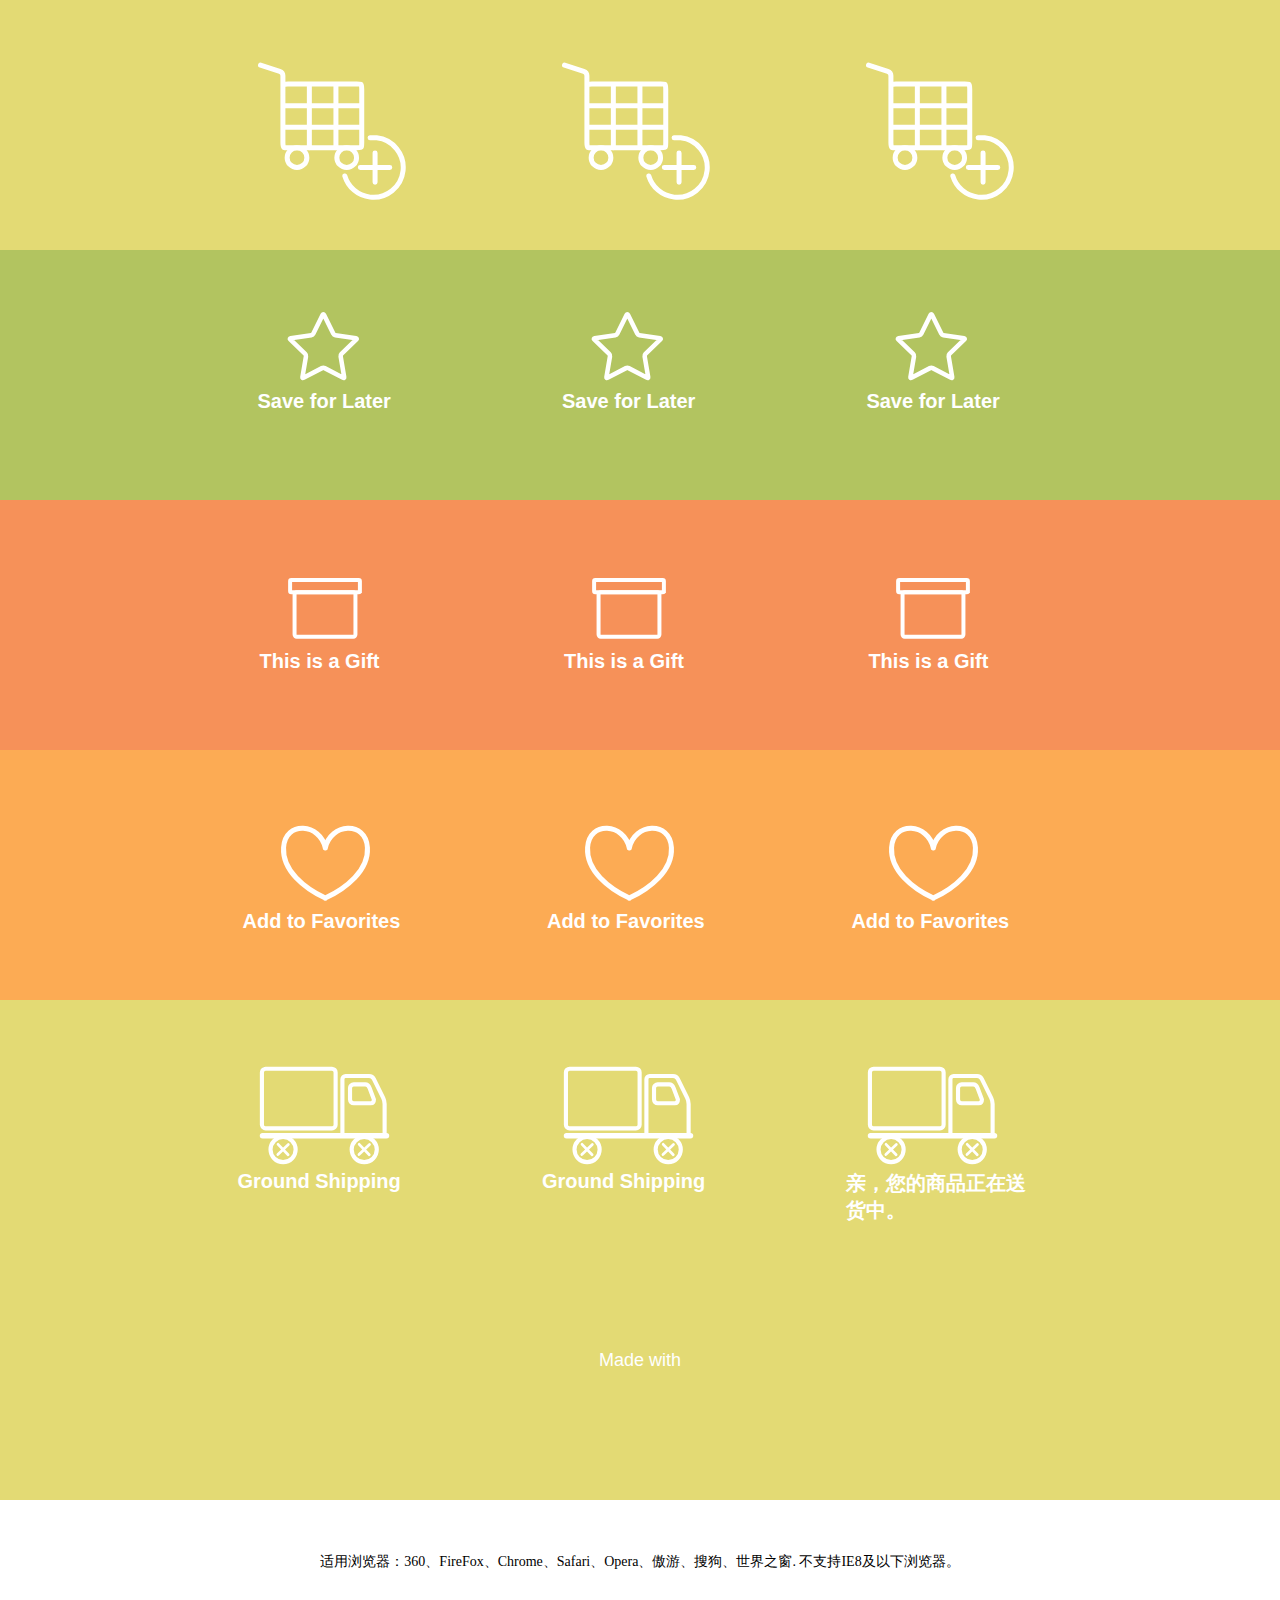
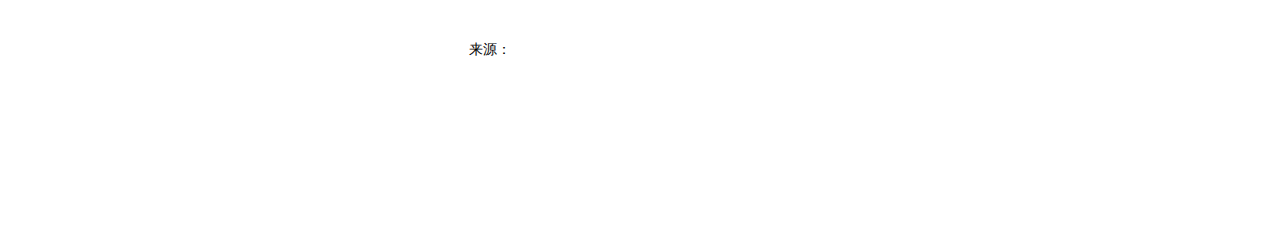
==== Buy-car/index.html @ dee76075 "css3动态购物车" ====
<!DOCTYPE html>
<html>

<head>

  <meta charset="gb2312">

  <title>CSS3ʵ�ֶ�̬���ﳵͼ�� - վ���ز�</title>

    <link rel="stylesheet" href="css/style.css" media="screen" type="text/css" />

</head>

<body>

  <!----<link href='http://fonts.googleapis.com/css?family=Nunito:400' rel='stylesheet' type='text/css'>----->


  <div class="demo demo-1">
    <div class="contain-all">
      <a href="#" class="contain-icon icon-hook">
        <!--Begin First Cart Icon-->
        <svg class="cart-icon-1" version="1.1" width="150px" height="150px" viewBox="0 0 90.156 89.89">
          <path class="main-path" fill="none" stroke="#FFFFFF" stroke-width="3" stroke-linecap="round" stroke-linejoin="round" stroke-miterlimit="10" d="
          M14.973,26.021V15.296c0-1.109-0.865-2.292-1.922-2.628L1.49,8.99 M62.354,55.639c0,1.109-0.101,2.236-0.224,2.504
          c-0.123,0.268-1.684,0.487-2.793,0.487H17.989c-1.109,0-2.242-0.098-2.517-0.218c-0.275-0.12-0.5-1.664-0.5-2.773V23.273
          c0-1.109,0.101-2.236,0.224-2.504c0.123-0.268,1.684-0.487,2.793-0.487h41.348c1.109,0,2.242,0.098,2.517,0.218  c0.275,0.12,0.5,1.664,0.5,2.773V55.639z"/>
          <line fill="none" stroke="#FFFFFF" stroke-width="3" stroke-linecap="round" stroke-linejoin="round" stroke-miterlimit="10" x1="30.863" y1="20.74" x2="30.863" y2="58.63"/>
          <line fill="none" stroke="#FFFFFF" stroke-width="3" stroke-linecap="round" stroke-linejoin="round" stroke-miterlimit="10" x1="46.837" y1="20.74" x2="46.837" y2="58.63"/>
          <line fill="none" stroke="#FFFFFF" stroke-width="3" stroke-linecap="round" stroke-linejoin="round" stroke-miterlimit="10" x1="15.973" y1="33.308" x2="61.24" y2="33.308"/>
          <line fill="none" stroke="#FFFFFF" stroke-width="3" stroke-linecap="round" stroke-linejoin="round" stroke-miterlimit="10" x1="15.973" y1="46.285" x2="61.125" y2="46.285"/>
          <circle class="wheel" fill="none" stroke="#FFFFFF" stroke-width="3" stroke-linecap="round" stroke-linejoin="round" stroke-miterlimit="10" cx="23.442" cy="64.554" r="5.924"/>
          <circle class="wheel" fill="none" stroke="#FFFFFF" stroke-width="3" stroke-linecap="round" stroke-linejoin="round" stroke-miterlimit="10" cx="53.314" cy="64.554" r="5.924"/>
          <path class="outer-plus-1" fill="none" stroke="#FFFFFF" stroke-width="3" stroke-linecap="round" stroke-miterlimit="10" d="M67.378,52.665
          c1.29-0.143,2.615-0.147,3.959,0.001c9.837,1.087,16.93,9.943,15.843,19.78s-9.943,16.93-19.78,15.843
          c-7.378-0.815-13.212-6.001-15.21-12.692"/>
          <path class="cart-plus-1" fill="none" stroke="#FFFFFF" stroke-width="3" stroke-linecap="round" stroke-linejoin="round" stroke-miterlimit="10" d="
          M61.516,70.556h17.695 M70.364,61.708v17.695"/>
          <path class="check-1" fill="none" stroke="#7aa23f" stroke-width="3" stroke-linecap="round" stroke-linejoin="round" stroke-miterlimit="10" d="
          M60.207,73.377l6.817,6.817 M81.273,64.554l-14.249,15.64"/>
        </svg>
        <!--End First Cart Icon-->
        <img class="apple-1" src="images/apple.svg" alt="Apple Icon" />
      </a>

      <a href="#" class="contain-icon icon-hook">
        <img class="lime-1" src="images/lime.svg" alt="Lime Icon" />
        <!--Begin Second Cart Icon-->
        <svg class="cart-icon-2" version="1.1" width="150px" height="150px" viewBox="0 0 90.156 89.89">
          <path class="main-path" fill="none" stroke="#FFFFFF" stroke-width="3" stroke-linecap="round" stroke-linejoin="round" stroke-miterlimit="10" d="
          M14.973,26.021V15.296c0-1.109-0.865-2.292-1.922-2.628L1.49,8.99 M62.354,55.639c0,1.109-0.101,2.236-0.224,2.504
          c-0.123,0.268-1.684,0.487-2.793,0.487H17.989c-1.109,0-2.242-0.098-2.517-0.218c-0.275-0.12-0.5-1.664-0.5-2.773V23.273
          c0-1.109,0.101-2.236,0.224-2.504c0.123-0.268,1.684-0.487,2.793-0.487h41.348c1.109,0,2.242,0.098,2.517,0.218 c0.275,0.12,0.5,1.664,0.5,2.773V55.639z"/>
          <line class="center-line" fill="none" stroke="#FFFFFF" stroke-width="3" stroke-linecap="round" stroke-linejoin="round" stroke-miterlimit="10" x1="30.863" y1="20.74" x2="30.863" y2="58.63"/>
          <line class="center-line" fill="none" stroke="#FFFFFF" stroke-width="3" stroke-linecap="round" stroke-linejoin="round" stroke-miterlimit="10" x1="46.837" y1="20.74" x2="46.837" y2="58.63"/>
          <line class="center-line" fill="none" stroke="#FFFFFF" stroke-width="3" stroke-linecap="round" stroke-linejoin="round" stroke-miterlimit="10" x1="15.973" y1="33.308" x2="61.24" y2="33.308"/>
          <line class="center-line" fill="none" stroke="#FFFFFF" stroke-width="3" stroke-linecap="round" stroke-linejoin="round" stroke-miterlimit="10" x1="15.973" y1="46.285" x2="61.125" y2="46.285"/>
          <circle class="wheel" fill="none" stroke="#FFFFFF" stroke-width="3" stroke-linecap="round" stroke-linejoin="round" stroke-miterlimit="10" cx="23.442" cy="64.554" r="5.924"/>
          <circle class="wheel" fill="none" stroke="#FFFFFF" stroke-width="3" stroke-linecap="round" stroke-linejoin="round" stroke-miterlimit="10" cx="53.314" cy="64.554" r="5.924"/>
          <path class="outer-plus-2" fill="none" stroke="#FFFFFF" stroke-width="3" stroke-linecap="round" stroke-miterlimit="10" d="M67.378,52.665
          c1.29-0.143,2.615-0.147,3.959,0.001c9.837,1.087,16.93,9.943,15.843,19.78s-9.943,16.93-19.78,15.843
          c-7.378-0.815-13.212-6.001-15.21-12.692"/>
          <path class="cart-plus-2" fill="none" stroke="#FFFFFF" stroke-width="3" stroke-linecap="round" stroke-linejoin="round" stroke-miterlimit="10" d="
          M61.516,70.556h17.695 M70.364,61.708v17.695"/>
        </svg>
        <!--End Second Cart Icon-->    
      </a>

      <a href="#" class="contain-icon icon-hook">
        <!--Begin Third Cart Icon-->
        <svg class="cart-icon-3" version="1.1" width="150px" height="150px" viewBox="0 0 90.156 89.89">
          <path class="main-path-3" fill="none" stroke="#FFFFFF" stroke-width="3" stroke-linecap="round" stroke-linejoin="round" stroke-miterlimit="10" d="
          M14.973,26.021V15.296c0-1.109-0.865-2.292-1.922-2.628L1.49,8.99 M62.354,55.639c0,1.109-0.101,2.236-0.224,2.504
          c-0.123,0.268-1.684,0.487-2.793,0.487H17.989c-1.109,0-2.242-0.098-2.517-0.218c-0.275-0.12-0.5-1.664-0.5-2.773V23.273
          c0-1.109,0.101-2.236,0.224-2.504c0.123-0.268,1.684-0.487,2.793-0.487h41.348c1.109,0,2.242,0.098,2.517,0.218 c0.275,0.12,0.5,1.664,0.5,2.773V55.639z"/>
          <line class="center-line-3" fill="none" stroke="#FFFFFF" stroke-width="3" stroke-linecap="round" stroke-linejoin="round" stroke-miterlimit="10" x1="30.863" y1="20.74" x2="30.863" y2="58.63"/>
          <line class="center-line-3" fill="none" stroke="#FFFFFF" stroke-width="3" stroke-linecap="round" stroke-linejoin="round" stroke-miterlimit="10" x1="46.837" y1="20.74" x2="46.837" y2="58.63"/>
          <line class="center-line-3" fill="none" stroke="#FFFFFF" stroke-width="3" stroke-linecap="round" stroke-linejoin="round" stroke-miterlimit="10" x1="15.973" y1="33.308" x2="61.24" y2="33.308"/>
          <line class="center-line-3" fill="none" stroke="#FFFFFF" stroke-width="3" stroke-linecap="round" stroke-linejoin="round" stroke-miterlimit="10" x1="15.973" y1="46.285" x2="61.125" y2="46.285"/>
          <circle class="wheel-3" fill="none" stroke="#FFFFFF" stroke-width="3" stroke-linecap="round" stroke-linejoin="round" stroke-miterlimit="10" cx="23.442" cy="64.554" r="5.924"/>
          <circle class="wheel-3" fill="none" stroke="#FFFFFF" stroke-width="3" stroke-linecap="round" stroke-linejoin="round" stroke-miterlimit="10" cx="53.314" cy="64.554" r="5.924"/>
          <path class="outer-plus-3" fill="none" stroke="#FFFFFF" stroke-width="3" stroke-linecap="round" stroke-miterlimit="10" d="M67.378,52.665
          c1.29-0.143,2.615-0.147,3.959,0.001c9.837,1.087,16.93,9.943,15.843,19.78s-9.943,16.93-19.78,15.843
          c-7.378-0.815-13.212-6.001-15.21-12.692"/>
          <path class="cart-plus-3" fill="none" stroke="#FFFFFF" stroke-width="3" stroke-linecap="round" stroke-linejoin="round" stroke-miterlimit="10" d="
          M61.516,70.556h17.695 M70.364,61.708v17.695"/>
          </svg>
        <!--End Third Cart Icon-->
        <div class="one">1</div>
      </a>
    </div>
  </div>

  <div class="demo demo-2">
    <div class="contain-all">
      <a href="#" class="contain-icon icon-hook">
      <!--Begin First Star Icon-->
        <svg class="star-icon star-icon-1" version="1.1" width="103px" height="103px" viewBox="0 0 105.602 102.931">
          <path class="main-star-1" fill="none" stroke="#FFFFFF" stroke-width="6" stroke-miterlimit="10" d="M52.35,3.11c0.475-0.963,1.253-0.963,1.728,0  l12.211,24.742c0.475,0.963,1.734,1.877,2.796,2.032l27.305,3.968c1.063,0.154,1.303,0.894,0.534,1.644L77.167,54.754
          c-0.769,0.75-1.25,2.229-1.068,3.287l4.664,27.194c0.182,1.058-0.448,1.516-1.398,1.016L54.942,73.413
          c-0.951-0.5-2.506-0.5-3.456,0L27.064,86.252c-0.951,0.5-1.58,0.043-1.398-1.016l4.664-27.194c0.182-1.058-0.299-2.538-1.068-3.287
          L9.504,35.495c-0.769-0.75-0.529-1.489,0.534-1.644l27.305-3.968c1.063-0.154,2.321-1.069,2.796-2.032L52.35,3.11z"/>
          <path class="star-dashes-1" fill="#FFFFFF" stroke="#FFFFFF" stroke-width="5" stroke-linecap="round" stroke-miterlimit="10" d="M20.881,6.26
          l6.333,7.333 M103.214,63.961l-9.173-3.122 M78.519,13.835l5.724-7.818 M52.777,100.544l0.048-9.69 M11.823,61.737l-9.436,2.204"/>
          <path class="star-check-1" fill="none" stroke="#f9f706" stroke-width="5" stroke-linecap="round" stroke-linejoin="round" stroke-miterlimit="10" d="
          M42.681,47.839l6.817,6.817 M63.747,39.016l-14.249,15.64"/>
        </svg>
        <!--End First Star Icon-->
        <span class="text save-text">Save for Later</span>
      </a>

      <a href="#" class="contain-icon icon-hook">
        <!--Begin Second Star Icon-->
        <svg class="star-icon star-icon-2" version="1.1" width="106px" height="103px" viewBox="0 0 105.602 102.931">
          <path class="main-star-2" fill="none" stroke="#FFFFFF" stroke-width="6" stroke-miterlimit="10" d="M52.35,3.11c0.475-0.963,1.253-0.963,1.728,0 l12.211,24.742c0.475,0.963,1.734,1.877,2.796,2.032l27.305,3.968c1.063,0.154,1.303,0.894,0.534,1.644L77.167,54.754
          c-0.769,0.75-1.25,2.229-1.068,3.287l4.664,27.194c0.182,1.058-0.448,1.516-1.398,1.016L54.942,73.413
          c-0.951-0.5-2.506-0.5-3.456,0L27.064,86.252c-0.951,0.5-1.58,0.043-1.398-1.016l4.664-27.194c0.182-1.058-0.299-2.538-1.068-3.287
          L9.504,35.495c-0.769-0.75-0.529-1.489,0.534-1.644l27.305-3.968c1.063-0.154,2.321-1.069,2.796-2.032L52.35,3.11z"/>
          <path class="star-dashes-2" fill="#FFFFFF" stroke="#FFFFFF" stroke-width="5" stroke-linecap="round" stroke-miterlimit="10" d="M20.881,6.26
          l6.333,7.333 M103.214,63.961l-9.173-3.122 M78.519,13.835l5.724-7.818 M52.777,100.544l0.048-9.69 M11.823,61.737l-9.436,2.204"/>
          M42.681,47.839l6.817,6.817 M63.747,39.016l-14.249,15.64"/>
        </svg>
        <!--End Second Star Icon-->
        <span class="text save-text">Save for Later</span>
      </a>

      <a href="#" class="contain-icon icon-hook">
        <!--Begin Third Star Icon-->
        <svg class="star-icon star-icon-3" version="1.1" width="106px" height="103px" viewBox="0 0 105.602 102.931">
          <path class="main-star-3" fill="none" stroke="#FFFFFF" stroke-width="6" stroke-miterlimit="10" d="M52.35,3.11c0.475-0.963,1.253-0.963,1.728,0 l12.211,24.742c0.475,0.963,1.734,1.877,2.796,2.032l27.305,3.968c1.063,0.154,1.303,0.894,0.534,1.644L77.167,54.754
          c-0.769,0.75-1.25,2.229-1.068,3.287l4.664,27.194c0.182,1.058-0.448,1.516-1.398,1.016L54.942,73.413
          c-0.951-0.5-2.506-0.5-3.456,0L27.064,86.252c-0.951,0.5-1.58,0.043-1.398-1.016l4.664-27.194c0.182-1.058-0.299-2.538-1.068-3.287
          L9.504,35.495c-0.769-0.75-0.529-1.489,0.534-1.644l27.305-3.968c1.063-0.154,2.321-1.069,2.796-2.032L52.35,3.11z"/>
          <path class="main-star-4" fill="none" stroke="#f9f706" stroke-width="6" stroke-miterlimit="10" d="M52.35,3.11c0.475-0.963,1.253-0.963,1.728,0  l12.211,24.742c0.475,0.963,1.734,1.877,2.796,2.032l27.305,3.968c1.063,0.154,1.303,0.894,0.534,1.644L77.167,54.754
          c-0.769,0.75-1.25,2.229-1.068,3.287l4.664,27.194c0.182,1.058-0.448,1.516-1.398,1.016L54.942,73.413
          c-0.951-0.5-2.506-0.5-3.456,0L27.064,86.252c-0.951,0.5-1.58,0.043-1.398-1.016l4.664-27.194c0.182-1.058-0.299-2.538-1.068-3.287
          L9.504,35.495c-0.769-0.75-0.529-1.489,0.534-1.644l27.305-3.968c1.063-0.154,2.321-1.069,2.796-2.032L52.35,3.11z"/>
        </svg>
        <!--End Third Star Icon-->
        <span class="text save-text">Save for Later</span>
      </a>
    </div>
  </div>

  <div class="demo demo-3">
    <div class="contain-all">
      <a href="#" class="contain-icon icon-hook">
        <!--Begin First Gift Icon-->
        <svg class="box-icon box-icon-1" version="1.1" width="74px" height="89px" viewBox="0 0 74.479 89.141">
          <path class="box-bottom-1" fill="none" stroke="#FFFFFF" stroke-width="4" stroke-miterlimit="10" d="M67.874,84.885
          c0,1.173-0.959,2.132-2.132,2.132H8.737c-1.173,0-2.132-0.959-2.132-2.132V44.389c0-1.173,0.959-2.132,2.132-2.132h57.005 c1.173,0,2.132,0.959,2.132,2.132V84.885z"/>
          <path class="box-top-1" fill="none" stroke="#FFFFFF" stroke-width="4" stroke-miterlimit="10" d="M72.354,41.018
          c0,0.655-0.536,1.191-1.191,1.191H3.315c-0.655,0-1.191-0.536-1.191-1.191v-9.795c0-0.655,0.536-1.191,1.191-1.191h67.849
          c0.655,0,1.191,0.536,1.191,1.191V41.018z"/>
          <path class="bow-1" fill="none" stroke="#FFFFFF" stroke-width="4" stroke-linecap="round" stroke-linejoin="round" stroke-miterlimit="10" d="
          M36.491,87.017c0,0,0-56.14,0-56.976c0-9.195,1.934-26.713-11.045-27.872c-9.035-0.807-14.344,9.487-11.634,17.091
          c3.113,8.734,14.479,10.773,22.678,10.773"/>
          <path class="bow-1 bow-1-right" fill="none" stroke="#FFFFFF" stroke-width="4" stroke-linecap="round" stroke-linejoin="round" stroke-miterlimit="10" d="
          M37.988,87.017c0,0,0-56.14,0-56.976c0-9.195-1.934-26.713,11.045-27.872c9.035-0.807,14.344,9.487,11.634,17.091
          c-3.113,8.734-14.479,10.773-22.678,10.773"/>
        </svg>
        <!--End First Gift Icon-->
        <span class="text gift-text">This is a Gift</span>
      </a>

      <a href="#" class="contain-icon icon-hook">
      <!--Begin Gift Star Icon-->
        <svg class="box-icon box-icon-2" version="1.1" width="74px" height="89px" viewBox="0 0 74.479 89.141">
          <path class="box-bottom-2" fill="none" stroke="#FFFFFF" stroke-width="4" stroke-miterlimit="10" d="M67.874,84.885
          c0,1.173-0.959,2.132-2.132,2.132H8.737c-1.173,0-2.132-0.959-2.132-2.132V44.389c0-1.173,0.959-2.132,2.132-2.132h57.005 c1.173,0,2.132,0.959,2.132,2.132V84.885z"/>
          <path class="box-top-2" fill="none" stroke="#FFFFFF" stroke-width="4" stroke-miterlimit="10" d="M72.354,41.018
          c0,0.655-0.536,1.191-1.191,1.191H3.315c-0.655,0-1.191-0.536-1.191-1.191v-9.795c0-0.655,0.536-1.191,1.191-1.191h67.849 c0.655,0,1.191,0.536,1.191,1.191V41.018z"/>
          <path class="bow-2" fill="none" stroke="#FFFFFF" stroke-width="4" stroke-linecap="round" stroke-linejoin="round" stroke-miterlimit="10" d="
          M36.491,87.017c0,0,0-56.14,0-56.976c0-9.195,1.934-26.713-11.045-27.872c-9.035-0.807-14.344,9.487-11.634,17.091 c3.113,8.734,14.479,10.773,22.678,10.773"/>
          <path class="bow-2" fill="none" stroke="#FFFFFF" stroke-width="4" stroke-linecap="round" stroke-linejoin="round" stroke-miterlimit="10" d="
          M37.988,87.017c0,0,0-56.14,0-56.976c0-9.195-1.934-26.713,11.045-27.872c9.035-0.807,14.344,9.487,11.634,17.091
          c-3.113,8.734-14.479,10.773-22.678,10.773"/>
        </svg>
        <!--End Second Gift Icon-->
        <img class="lemon-gift-2" src="images/lemon.svg" alt="Lemon Icon" />
        <span class="text gift-text">This is a Gift</span>
      </a>

      <a href="#" class="contain-icon icon-hook">
        <!--Begin Third Gift Icon-->
        <svg class="box-icon box-icon-3" version="1.1" width="74px" height="89px" viewBox="0 0 74.479 89.141">
          <path class="box-bottom-3" fill="none" stroke="#FFFFFF" stroke-width="4" stroke-miterlimit="10" d="M67.874,84.885
          c0,1.173-0.959,2.132-2.132,2.132H8.737c-1.173,0-2.132-0.959-2.132-2.132V44.389c0-1.173,0.959-2.132,2.132-2.132h57.005 c1.173,0,2.132,0.959,2.132,2.132V84.885z"/>
          <path class="box-top-3" fill="none" stroke="#FFFFFF" stroke-width="4" stroke-miterlimit="10" d="M72.354,41.018
          c0,0.655-0.536,1.191-1.191,1.191H3.315c-0.655,0-1.191-0.536-1.191-1.191v-9.795c0-0.655,0.536-1.191,1.191-1.191h67.849 c0.655,0,1.191,0.536,1.191,1.191V41.018z"/>
          <path class="bow-3" fill="none" stroke="#FFFFFF" stroke-width="4" stroke-linecap="round" stroke-linejoin="round" stroke-miterlimit="10" d="
          M36.491,87.017c0,0,0-56.14,0-56.976c0-9.195,1.934-26.713-11.045-27.872c-9.035-0.807-14.344,9.487-11.634,17.091   c3.113,8.734,14.479,10.773,22.678,10.773"/>
          <path class="bow-3" fill="none" stroke="#FFFFFF" stroke-width="4" stroke-linecap="round" stroke-linejoin="round" stroke-miterlimit="10" d="
          M37.988,87.017c0,0,0-56.14,0-56.976c0-9.195-1.934-26.713,11.045-27.872c9.035-0.807,14.344,9.487,11.634,17.091
          c-3.113,8.734-14.479,10.773-22.678,10.773"/>
        </svg>
        <!--End Third Gift Icon-->
        <img class="lime-2" src="images/lime.svg" alt="Lime Icon" />
        <span class="text gift-text">This is a Gift</span>
      </a>
    </div>
  </div>

  <div class="demo demo-4">
    <div class="contain-all">
      <a href="#" class="contain-icon icon-hook">
        <!--Begin First Favorite Icon-->
        <svg class="heart-icon heart-icon-1" version="1.1" width="91px" height="85px" viewBox="0 0 90.65 85.04">
          <path class="heart-1" fill="none" stroke="#FFFFFF" stroke-width="5" stroke-linecap="round" stroke-linejoin="round" stroke-miterlimit="10" d="
          M45.137,23.041c4.912-24.596,40.457-27.775,42.128-0.435c1.398,22.88-21.333,40.717-42.128,50.522 M45.137,23.041
          C40.225-1.555,5.057-4.734,3.387,22.606c-1.398,22.88,20.955,40.717,41.75,50.522"/>
          <circle class="loader-1 loader-1-l" fill="#ec6d46" stroke="none" stroke-miterlimit="10" cx="25.173" cy="39.773" r="5.014"/>
          <circle class="loader-1 loader-1-r" fill="#ec6d46" stroke="none" stroke-miterlimit="10" cx="65.477" cy="39.773" r="5.014"/>
          <circle class="loader-1 loader-1-m" fill="#ec6d46" stroke="none" stroke-miterlimit="10" cx="45.325" cy="39.773" r="5.014"/>
        </svg>
        <!--End First Favorite Icon-->  
        <span class="text favorite-text">Add to Favorites</span>
      </a>

      <a href="#" class="contain-icon icon-hook">
        <!--Begin Second Favorite Icon-->
        <svg class="heart-icon heart-icon-2" version="1.1" width="91px" height="85px" viewBox="0 0 90.65 85.04">
          <path class="heart-2" fill="none" stroke="#FFFFFF" stroke-width="5" stroke-linecap="round" stroke-linejoin="round" stroke-miterlimit="10" d="
          M45.137,23.041c4.912-24.596,40.457-27.775,42.128-0.435c1.398,22.88-21.333,40.717-42.128,50.522 M45.137,23.041
          C40.225-1.555,5.057-4.734,3.387,22.606c-1.398,22.88,20.955,40.717,41.75,50.522"/> 
        </svg>        
        <!--End Second Favorite Icon-->    
        <span class="text favorite-text">Add to Favorites</span>
      </a>

      <a href="#" class="contain-icon icon-hook">
        <!--Begin Third Favorite Icon-->
        <svg class="heart-icon heart-icon-3" version="1.1" width="91px" height="85px" viewBox="0 0 90.65 85.04">
          <path class="heart-3" fill="none" stroke="#FFFFFF" stroke-width="5" stroke-linecap="round" stroke-linejoin="round" stroke-miterlimit="10" d="
          M45.137,23.041c4.912-24.596,40.457-27.775,42.128-0.435c1.398,22.88-21.333,40.717-42.128,50.522 M45.137,23.041
          C40.225-1.555,5.057-4.734,3.387,22.606c-1.398,22.88,20.955,40.717,41.75,50.522"/>
        </svg>
        <!--End Third Favorite Icon-->  
        <span class="text favorite-text">Add to Favorites</span>
      </a>

    </div>
  </div>

  <div class="demo demo-5">
    <div class="contain-all">
      <a href="#" class="contain-icon icon-hook">
        <!--Begin First Truck Icon-->
        <svg class="truck-icon" version="1.1" width="133px" height="111px" viewBox="0 0 96.71 73.53">
          <path class="truck-back-1" fill="#e3da74" stroke="#FFFFFF" stroke-width="3" stroke-linecap="round" stroke-linejoin="round" stroke-miterlimit="10" d="
          M56.439,43.455c0,1.488-1.206,2.695-2.695,2.695H5.541c-1.488,0-2.695-1.206-2.695-2.695V5.432c0-1.488,1.206-2.695,2.695-2.695  h48.203c1.488,0,2.695,1.206,2.695,2.695V43.455z"/>
          <line class="truck-base-1" fill="none" stroke="#FFFFFF" stroke-width="4" stroke-linecap="round" stroke-linejoin="round" stroke-miterlimit="10" x1="93.414" y1="51.539" x2="3.296" y2="51.539"/>
          <path class="truck-cab-1" fill="none" stroke="#FFFFFF" stroke-width="3" stroke-linecap="round" stroke-linejoin="round" stroke-miterlimit="10" d="
          M61.379,51.539V10.386c0-1.297,1.061-2.357,2.357-2.357H80.8c1.297,0,2.827,0.951,3.4,2.114l6.824,13.833  c0.574,1.163,1.043,3.175,1.043,4.472v23.091"/>
          <circle class="tire-1" fill="none" stroke="#FFFFFF" stroke-width="3" stroke-linecap="round" stroke-linejoin="round" stroke-miterlimit="10" cx="18.239" cy="61.542" r="9.14"/>
          <path class="tire-plus-1" fill="none" stroke="#FFFFFF" stroke-width="2" stroke-linecap="round" stroke-linejoin="round" stroke-miterlimit="10" d="
          M14.425,65.193l7.628-7.304 M14.587,57.728l7.304,7.628"/>
          <circle class="tire-1" class="tire" fill="none" stroke="#FFFFFF" stroke-width="3" stroke-linecap="round" stroke-linejoin="round" stroke-miterlimit="10" cx="77.247" cy="61.542" r="9.14"/>
          <path class="tire-plus-1" fill="none" stroke="#FFFFFF" stroke-width="2" stroke-linecap="round" stroke-linejoin="round" stroke-miterlimit="10" d="
          M73.433,65.193l7.628-7.304 M73.595,57.728l7.304,7.628"/>
          <path class="window-1" fill="none" stroke="#FFFFFF" stroke-width="3" stroke-linecap="round" stroke-linejoin="round" stroke-miterlimit="10" d="
          M84.283,25.192c0,1.488-0.757,2.695-2.245,2.695H69.612c-1.488,0-2.695-1.206-2.695-2.695v-8.383c0-1.488,1.206-2.695,2.695-2.695 h8.383c1.488,0,2.395,0.748,3.144,2.695L84.283,25.192z"/>
        </svg>
        <!--End First Truck Icon-->
        <img class="inside-truck" src="images/insidetruck.svg" alt="Orange Inside Truck" />
        <span class="text truck-text">Ground Shipping</span>
      </a>

      <a href="#" class="contain-icon icon-hook">
        <!--Begin Second Truck Icon-->
        <svg class="truck-icon" version="1.1" width="133px" height="111px" viewBox="0 0 96.71 73.53">
          <path class="truck-back-2" fill="none" stroke="#FFFFFF" stroke-width="3" stroke-linecap="round" stroke-linejoin="round" stroke-miterlimit="10" d="
          M56.439,43.455c0,1.488-1.206,2.695-2.695,2.695H5.541c-1.488,0-2.695-1.206-2.695-2.695V5.432c0-1.488,1.206-2.695,2.695-2.695 h48.203c1.488,0,2.695,1.206,2.695,2.695V43.455z"/>
          <line class="truck-base-2" fill="none" stroke="#FFFFFF" stroke-width="4" stroke-linecap="round" stroke-linejoin="round" stroke-miterlimit="10" x1="93.414" y1="51.539" x2="3.296" y2="51.539"/>
          <path class="truck-cab-2" fill="none" stroke="#FFFFFF" stroke-width="3" stroke-linecap="round" stroke-linejoin="round" stroke-miterlimit="10" d="
          M61.379,51.539V10.386c0-1.297,1.061-2.357,2.357-2.357H80.8c1.297,0,2.827,0.951,3.4,2.114l6.824,13.833     c0.574,1.163,1.043,3.175,1.043,4.472v23.091"/>
          <circle class="tire-2" fill="none" stroke="#FFFFFF" stroke-width="3" stroke-linecap="round" stroke-linejoin="round" stroke-miterlimit="10" cx="18.239" cy="61.542" r="9.14"/>
          <path class="tire-plus-2" fill="none" stroke="#FFFFFF" stroke-width="2" stroke-linecap="round" stroke-linejoin="round" stroke-miterlimit="10" d="
          M14.425,65.193l7.628-7.304 M14.587,57.728l7.304,7.628"/>
          <circle class="tire-2" class="tire" fill="none" stroke="#FFFFFF" stroke-width="3" stroke-linecap="round" stroke-linejoin="round" stroke-miterlimit="10" cx="77.247" cy="61.542" r="9.14"/>
          <path class="tire-plus-2" fill="none" stroke="#FFFFFF" stroke-width="2" stroke-linecap="round" stroke-linejoin="round" stroke-miterlimit="10" d="
          M73.433,65.193l7.628-7.304 M73.595,57.728l7.304,7.628"/>
          <path class="window-2" fill="none" stroke="#FFFFFF" stroke-width="3" stroke-linecap="round" stroke-linejoin="round" stroke-miterlimit="10" d="
          M84.283,25.192c0,1.488-0.757,2.695-2.245,2.695H69.612c-1.488,0-2.695-1.206-2.695-2.695v-8.383c0-1.488,1.206-2.695,2.695-2.695      h8.383c1.488,0,2.395,0.748,3.144,2.695L84.283,25.192z"/>
        </svg>
        <!--End Second Truck Icon-->
        <img class="truck-grapes" src="images/grapes.svg" alt="Grapes Icon" />
        <span class="text truck-text">Ground Shipping</span>
      </a>

      <a href="#" class="contain-icon icon-hook">
        <!--Begin Third Truck Icon-->
        <svg class="truck-icon" version="1.1" width="133px" height="111px" viewBox="0 0 96.71 73.53">
          <path class="truck-back-3" fill="none" stroke="#FFFFFF" stroke-width="3" stroke-linecap="round" stroke-linejoin="round" stroke-miterlimit="10" d="
          M56.439,43.455c0,1.488-1.206,2.695-2.695,2.695H5.541c-1.488,0-2.695-1.206-2.695-2.695V5.432c0-1.488,1.206-2.695,2.695-2.695   h48.203c1.488,0,2.695,1.206,2.695,2.695V43.455z"/>
          <line class="truck-base-3" fill="none" stroke="#FFFFFF" stroke-width="4" stroke-linecap="round" stroke-linejoin="round" stroke-miterlimit="10" x1="93.414" y1="51.539" x2="3.296" y2="51.539"/>
          <path class="truck-cab-3" fill="none" stroke="#FFFFFF" stroke-width="3" stroke-linecap="round" stroke-linejoin="round" stroke-miterlimit="10" d="
          M61.379,51.539V10.386c0-1.297,1.061-2.357,2.357-2.357H80.8c1.297,0,2.827,0.951,3.4,2.114l6.824,13.833     c0.574,1.163,1.043,3.175,1.043,4.472v23.091"/>
          <circle class="tire-3" fill="none" stroke="#FFFFFF" stroke-width="3" stroke-linecap="round" stroke-linejoin="round" stroke-miterlimit="10" cx="18.239" cy="61.542" r="9.14"/>
          <path class="tire-plus-3" fill="none" stroke="#FFFFFF" stroke-width="2" stroke-linecap="round" stroke-linejoin="round" stroke-miterlimit="10" d="
          M14.425,65.193l7.628-7.304 M14.587,57.728l7.304,7.628"/>
          <circle class="tire-3" class="tire" fill="none" stroke="#FFFFFF" stroke-width="3" stroke-linecap="round" stroke-linejoin="round" stroke-miterlimit="10" cx="77.247" cy="61.542" r="9.14"/>
          <path class="tire-plus-3" fill="none" stroke="#FFFFFF" stroke-width="2" stroke-linecap="round" stroke-linejoin="round" stroke-miterlimit="10" d="
          M73.433,65.193l7.628-7.304 M73.595,57.728l7.304,7.628"/>
          <path class="window-3" fill="none" stroke="#FFFFFF" stroke-width="3" stroke-linecap="round" stroke-linejoin="round" stroke-miterlimit="10" d="
          M84.283,25.192c0,1.488-0.757,2.695-2.245,2.695H69.612c-1.488,0-2.695-1.206-2.695-2.695v-8.383c0-1.488,1.206-2.695,2.695-2.695       h8.383c1.488,0,2.395,0.748,3.144,2.695L84.283,25.192z"/>
        </svg>
        <!--End Third Truck Icon-->
        <img class="dashes" src="images/dashes.svg" alt="Motion Lines" />
        <img class="watermelon-truck" src="images/watermelon.svg" alt"Watermelon Icon" />
        <span class="text truck-text">�ף�������Ʒ�����ͻ��С�</span>
      </a>
    </div>
  </div>

  <footer>
    <div class="contain-footer-info">
     <span class="made-with">Made with</span>
    </div>
  </footer>

  <script src="js/index.js"></script>
<div style="text-align:center;margin:50px 0; font:normal 14px/24px 'MicroSoft YaHei';">
<p>�����������360��FireFox��Chrome��Safari��Opera�����Ρ��ѹ�������֮��. ��֧��IE8�������������</p>
<p>��Դ��<a href="http://sc.chinaz.com/" target="_blank">վ���ز�</a></p>
</div>
</body>
</html>
---- Buy-car/css/style.css ----
/* Basic Styling */
body{margin:0}
.shop-sign {
  position: absolute;
  left: 50%;
  margin-left: -190px;
  margin-top: 50px;
  width: 380px;
}

.demo {
  position: relative;
  font-family: 'Nunito', sans-serif;
  color: white;
  width: 100%;
  height: 650px;
}

.contain-all {
  margin: auto;
  width: 150px;
}

a {
  position: relative;
  display: block;
  margin: auto;
  padding-top: 50px;
  text-decoration: none;
  color: white;
  width: 150px;
  height: 150px;
}

a:visited {
  text-decoration: none;
  color: inherit;
}

a:active {
  text-decoration: none;
  color: inherit;
}

.icon-hook {
  position: relative;
}

.icon-hook:after {
  content: "";
  top: 0;
  left: 0;
  width: 100%;
  height: 100%;
}

.icon-hook > svg {
  pointer-events: none;
}

.contain-card {
  padding-top: 75px;
  height: 350px;
}

.demo-1 {
  background: #e3da74;
}

.demo-2 {
  background: #b2c460;
}

.demo-3 {
  background: #f69159;
}

.demo-4 {
  background: #fcab54;
}

.demo-5 {
  background: #e3da74;
}

svg {
  position: absolute;
  z-index: 5;
}

.text {
  position: absolute;
  font-size: 20px;
  font-weight: bold;
}

.save-text {
  top: 140px;
}

.gift-text {
  top: 150px;
  left: 2px;
}

.favorite-text {
  top: 160px;
  left: -15px;
  width: 180px;
}

.truck-text {
  top: 170px;
  left: -20px;
  width: 180px;
}

footer {
  position: relative;
  background: #e3da74;
  height: 250px;
  font-family: 'Nunito', sans-serif;
  color: white;
  font-size: 18px;
}

.by-heart {
  position: absolute;
  top: -2px;
}

.by {
  margin-left: 55px;
}

.byline {
  position: absolute;
  top: 35px;
  left: 120px;
  padding: 0;
  margin: 0;
  height: 20px;
}

.byline:hover {
  color: #fcab54;
}

.contain-footer-info {
  position: absolute;
  top: 100px;
  left: 50%;
  margin-left: -200px;
  text-align: center;
  width: 400px;
  height: 50px;
}

/* Cart Demo 1 */
.check-1 {
  opacity: 0;
  -webkit-transform-origin: center;
}

.apple-1 {
  position: absolute;
  opacity: 0;
  top: 30px;
  left: 42px;
  width: 45px;
  -webkit-transform: rotate(-40deg);
}

.active .apple-1 {
  -webkit-animation: add-apple-1 2s forwards;
}

.active .cart-plus-1 {
  -webkit-animation: added 1s forwards;
}

.active .check-1 {
  -webkit-animation: checked 1s forwards;
}


@-webkit-keyframes add-apple-1 {
  50% {
    opacity: 1;
  }
  to {
    -webkit-transform: translateY(57px);
    opacity: 1;
  }
}

@-webkit-keyframes added {
  1% {
    opacity: 0;
  }
  100% {
    opacity: 0;
  }
}

@-webkit-keyframes checked {
  50% {
    opacity: 1;
    -webkit-transform: scale(1.5);
  }
  100% {
    opacity: 1;
  }
}

/* Cart Demo 2 */
.cart-2 {
  padding-top: 50px;
}

.lime-1 {
  position: absolute;
  top: 96px;
  left: 37px;
  -webkit-transform: rotate(-20deg);
  opacity: 0;
  width: 55px;
}

.center-line {
  stroke-dasharray: 50;  
}

.check-2 {
  opacity: 0;
}

.active .center-line {
  -webkit-animation: draw-cart 3s forwards;
}

.active .lime-1 {
  -webkit-animation: lime-appear 1s 1s forwards;
}

.active .cart-plus-2 {
  stroke: #7aa23f;
}

@-webkit-keyframes lime-appear {
  50% {
    opacity: 1;
    -webkit-transform: scale(.5);
  }
  100% {
    opacity: 1;
  }
}

@-webkit-keyframes draw-cart {
  0% {
    stroke-dashoffset: 0;
  }
  25% {
    stroke-dashoffset: 50;
  }
  50% {
    stroke-dashoffset: 50;
  }
  75% {
    stroke-dashoffset: 50;
  }
  100% {
    stroke-dashoffset: 0;
  }
}

/* Cart Demo 3 */
.one {
  position: absolute;
  top: 65px;
  left: 47px;
  color: #ef9234;
  font-size: 55px;
  opacity: 0;
  -webkit-transform: scale(.1) rotate(260deg);
}

.center-line-3 {
  stroke-dasharray: 50;
}

.active .center-line-3 {
  -webkit-animation: remove-middle 1s forwards;
}

.active .one {
  -webkit-animation: count 1500ms 500ms forwards;
}

.active .cart-plus-3 {
  stroke: #7aa23f;
}

@-webkit-keyframes count {
  50% {
    opacity: 1;
    -webkit-transform: translateY(-45px);
  }
  100% {
    opacity: 1;
    -webkit-transform: translateY(15px);
  }
}

@-webkit-keyframes remove-middle {
  to {
    stroke-dashoffset: 50;
  }
}

/* Save Demo 1 */
.star-icon {
  left: 25px;
  width: 80px;
}

.star-dashes-1 {
  opacity: 0;
}

.star-check-1 {
  opacity: 1;
  stroke-dasharray: 22;
  stroke-dashoffset: 22;
}

.active .star-dashes-1 {
  -webkit-animation: flash-1 1s forwards;
}

.active .star-check-1 {
  -webkit-animation: star-checked-1 1s forwards;
}

@-webkit-keyframes flash-1 {
  50% {
    opacity: 1;
  }
}

@-webkit-keyframes star-checked-1 {
  50% {
    stroke-dashoffset: 0;
  }
  75% {
    stroke-dashoffset: 0;
    -webkit-transform-origin: center;
    -webkit-transform: rotate(360deg) scale(1.5);
  }
  100% {
    stroke-dashoffset: 0;
  }
}

/* Save Demo 2 */
.star-dashes-2 {
  opacity: 0;
  -webkit-transform-origin: center;
  -webkit-transform: scale(.5);
}

.active .star-dashes-2 {
  -webkit-animation: dashes-2 2s forwards;
}

.active .main-star-2 {
  fill: yellow;
  -webkit-transform: rotate(360deg);
}

@-webkit-keyframes dashes-2 {
  50% {
    opacity: 1;
    stroke: #f9f706;
    -webkit-transform: rotate(360deg);
  }
}

/* Save Demo 3 */
.main-star-4 {
  z-index: 10;
  stroke-dasharray: 310;
  stroke-dashoffset: 310; 
}

.active .main-star-4 {
  -webkit-animation: draw-star-3 2s forwards;
  fill: #f9f706;
}

@-webkit-keyframes draw-star-3 {
  50% {
    stroke-dashoffset: 0;
  }
}

/* Gift Demo 1 */
.box-icon {
  left: 30px;
}

.bow-1 {
  stroke-dasharray: 140;
  stroke-dashoffset: -140;
}

.bow-1-right {
  stroke-dashoffset: 140;
}

.active .bow-1 {
  -webkit-animation: draw-bow-1 1s forwards;
}

.active .bow-1-right {
  -webkit-animation: draw-bow-1 1s 1s forwards;
}

@-webkit-keyframes draw-bow-1 {
  1% {
    opacity: 1;
  }
  100% {
    stroke-dashoffset: 0;
  }
}

/* Gift Demo 2 */
.bow-2 {
  opacity: 0;
  stroke-dasharray: 140;
  stroke-dashoffset: 140;
}

.lemon-gift-2 {
  position: absolute;
  top: 97px;
  left: 42px;
  -webkit-tranform-origin: center;
  -webkit-transform: scale(.5) rotate(-180deg);
  opacity: 0;
  width: 50px;
}

.active .box-top-2 {
  -webkit-animation: open-2 2s forwards;
}

.active .lemon-gift-2 {
  -webkit-animation: lemon-appear-2 1s 500ms forwards;
}

.active .bow-2 {
  -webkit-animation: draw-bow-2 1s 2s forwards;
}

@-webkit-keyframes draw-bow-2 {
  1% {
    opacity: 1;
  }
  100% {
    opacity: 1;
    stroke-dashoffset: 0;
  }
}

@-webkit-keyframes open-2 {
  50% {
    -webkit-transform: translateY(-25px);
  }
}

@-webkit-keyframes lemon-appear-2 {
  to {
    opacity: 1;
    -webkit-transform: rotate(-20deg) scale(1);
  }
}

/* Gift Demo 3 */
.bow-3 {
  opacity: 0;
  stroke-dasharray: 140;
  stroke-dashoffset: -140;
}

.lime-2 {
  position: absolute;
  top: 98px;
  left: 43px;
  -webkit-transform: rotate(-20deg);
  opacity: 0;
  width: 48px;
}

.active .box-icon-3 {
  -webkit-animation: expand-gift 1s 1s forwards;
}

.active .lime-2 {
  -webkit-animation: show-lime 1s forwards, expand-gift 1s 1s forwards;
}

.active .bow-3 {
  -webkit-animation: draw-bow-3 1s 1s forwards;
}

@-webkit-keyframes show-lime {
  to {
    opacity: 1;
  }
}

@-webkit-keyframes draw-bow-3 {
  1% {
    opacity: 1;
  }
  100% {
    opacity: 1;
    stroke-dashoffset: 0;
  }
}

@-webkit-keyframes expand-gift {
  50% {
    -webkit-transform: scale(1.2);
  }
}

/* Favorites Demo 1 */
.heart-icon {
  top: 75px;
  left: 22px;
}

.loader-1 {
  opacity: 0;
  -webkit-transform: scale(.3);
}

.active .heart-1 {
  -webkit-transform-origin: center;
  -webkit-animation: grow-heart 500ms 2s forwards;
  stroke: #ec6d46;
}

.active .loader-1-l {
  -webkit-animation: load-1 500ms 500ms forwards;
}

.active .loader-1-m {
  -webkit-animation: load-1 500ms 1s forwards;
}

.active .loader-1-r {
  -webkit-animation: load-1 500ms 1500ms forwards;
}

@-webkit-keyframes load-1 {
  50% {
    opacity: 1;
    -webkit-transform-origin: center;
    -webkit-transform: scale(2);
  }
}

@-webkit-keyframes grow-heart {
  50% {
    -webkit-transform: scale(.3);
  }
}

/* Favorites Demo 2 */
.heart-2 {
  -webkit-transform-origin: bottom;
  transition: stroke 1s 1s ease;
}

.active .heart-2 {
  -webkit-animation: heart-beat 1s forwards;
  stroke: #ec6d46;
}

@-webkit-keyframes heart-beat {
  25% {
    -webkit-transform: scale(.3); 
  }
  50% {
    -webkit-transform: scale(1);
  }
  75% {
    -webkit-transform: scale(.3);
  }
  100% {
    -webkit-transform: scale(1);
  }
}

/* Favorites Demo 3 */
.heart-3 {
  -webkit-transform-origin: center;
  stroke-dasharray: 135;
}

.active .heart-3 {
  -webkit-animation: draw-heart-3 2s forwards;
  stroke: #ec6d46;
}

@-webkit-keyframes draw-heart-3 {
  0% {
    stroke-dashoffset: -135;
    -webkit-transform: scale(.2) rotate(-280deg);
  }
  30% {
    stroke-dashoffset: 135;
    -webkit-transform: scale(.4) rotate(280deg);
  }
  60% {
    stroke-dashoffset: -135;
     -webkit-transform: scale(.6);
  }
  100% {
    stroke-dashoffset: 0;
    stroke: #ec6d46;
  }
}

/* Truck Icon Demo 1 */
.truck-icon {
  top: 60px;
}

.inside-truck {
  position: absolute;
  top: 67px;
  left: 2px;
  width: 77px;
}

.active .truck-back-1 {
  -webkit-transform-origin: center;
  -webkit-animation: truck-flip 2s forwards, add-orange 1s 1s forwards;
}

.active .inside-truck {
  -webkit-transform-origin: center;
  -webkit-animation: truck-flip 2s forwards;
}

.active .tire-plus-1 {
  -webkit-animation: turn-plus 1s 500ms forwards;
  stroke: #7aa23f;
}

@-webkit-keyframes turn-plus {
  50% {
    -webkit-transform-origin: center;
    -webkit-transform: scale(1.5);
  }
  100% {
    -webkit-transform-origin: center;
    -webkit-transform: rotate(45deg);
  }
}

@-webkit-keyframes truck-flip {
  50% {
    -webkit-transform: scale(.7);
  }
  100% {
    -webkit-transform: scale(1) rotateY(180deg);
  }
}

@-webkit-keyframes add-orange {
  to {
    fill: none;
    stroke: none;
  }
}

/* Truck Icon Demo 2 */
.truck-grapes {
  position: absolute;
  top: 67px;
  left: 20px;
  -webkit-transform-origin: center;
  -webkit-transform: scale(.2);
  opacity: 0;
  width: 40px;
}

.active .truck-grapes {
  -webkit-animation: add-truck-grapes 2s forwards;
}

.active .tire-plus-2 {
  -webkit-transform-origin: center;
  -webkit-animation: drive-plus 1s forwards, enlarge-plus-2 1s 1s forwards;
  stroke: #7aa23f;
}

.active .tire-2 {
  -webkit-transform-origin: center;
  -webkit-animation: enlarge-plus-2 1s 1s forwards;
  stroke: #7aa23f;
}

@-webkit-keyframes drive-plus {
  1% {
    -webkit-transform: rotate(-20000deg);
  }
}

@-webkit-keyframes enlarge-plus-2 {
  50% {
    -webkit-transform: rotate(45deg) scale(1.5);
  }
  100% {
    -webkit-transform: rotate(45deg);
  }
}

@-webkit-keyframes add-truck-grapes {
  1% {
    opacity: 1;
  }

  75% {
    opacity: 1;
    -webkit-transform: scale(1.2) rotate(260deg);
  }
  100% {
    opacity: 1;
    -webkit-transform: scale(1) rotate(300deg);
  }

}

/* Truck Icon Demo 3 */
.dashes {
  position: absolute;
  top: 100px;
  left: -50px;
  opacity: 0;
  width: 40px;
}

.watermelon-truck {
  position: absolute;
  top: 60px;
  left: 6px;
  z-index: 5;
  -webkit-transform: rotateX(90deg);
  width: 70px;
}

.active .watermelon-truck {
  -webkit-animation: add-melon 1s forwards;
}

.active .dashes {
  -webkit-animation: fast 1s 500ms forwards;
}

.active .tire-plus-3 {
  -webkit-transform-origin: center;
  -webkit-animation: drive-3 1500ms 500ms forwards;
  stroke: #7aa23f;
}

@-webkit-keyframes drive-3 {
  100% {
    -webkit-transform: rotate(45deg);
  }
}

@-webkit-keyframes fast {
  to {
    opacity: 1;
  }
}

@-webkit-keyframes add-melon {
  to {
    -webkit-transform: rotateX(360deg);
  }
}

/* Footer Heart */
.by-heart-path {
  stroke-dasharray: 7;
  -webkit-animation: move-heart 1s infinite;
}

@-webkit-keyframes move-heart {
  50% {
    stroke-dashoffset: 40;
  }
}

/* Media query for layout */
@media (min-width: 800px) {
  .demo {
    height: 250px;
  }

  .contain-all {
    margin: auto;
    width: 765px;
  }

  a {
    display: inline-block;
    margin-right: 150px;
  }

  footer .byline {
    display: block;
    margin-right: 0;
  }

  .contain-icon:last-of-type {
    margin-right: 0;
  }

}
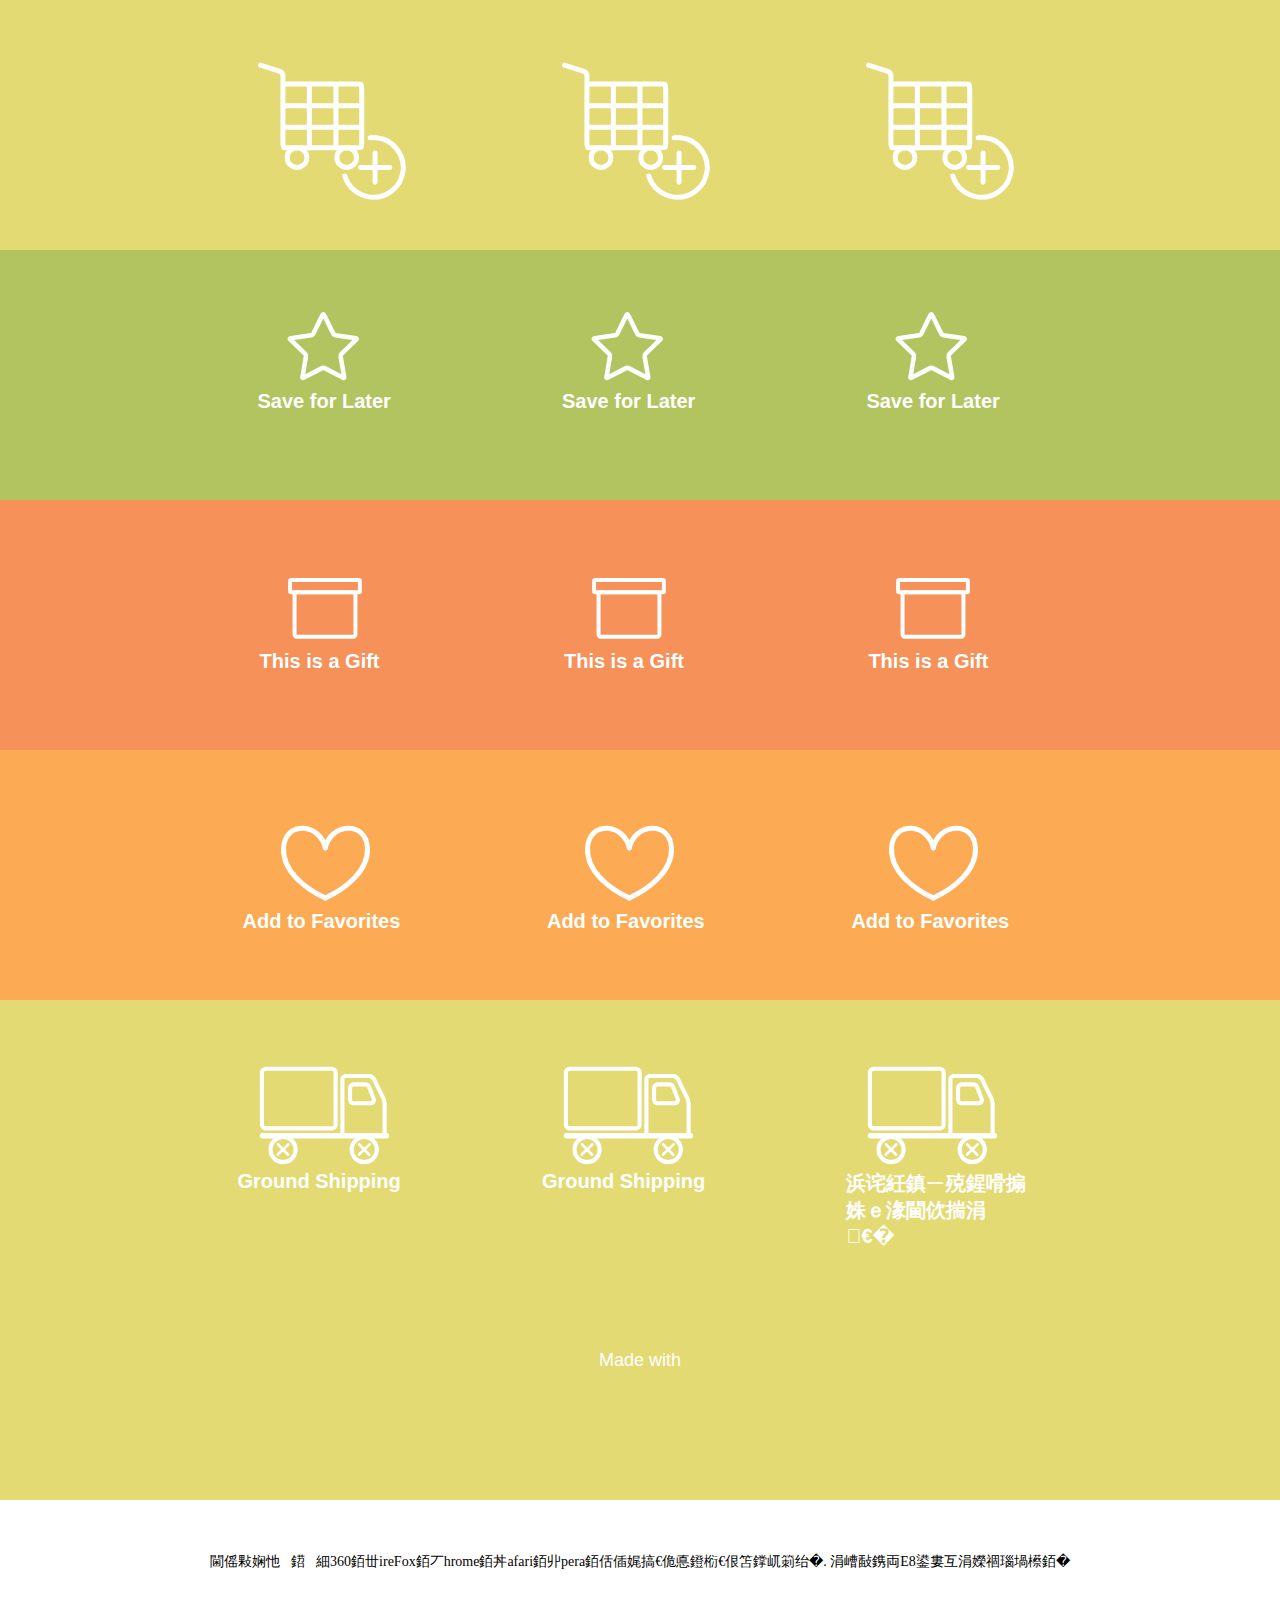
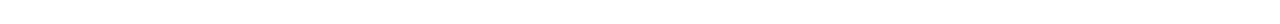
==== commit 4b691fdc: "Update index.html" ====
--- a/Buy-car/index.html
+++ b/Buy-car/index.html
@@ -5,7 +5,7 @@
 
   <meta charset="gb2312">
 
-  <title>CSS3ʵ�ֶ�̬���ﳵͼ�� - վ���ز�</title>
+  <title>CSS3实现动态购物车图标 - 站长素材</title>
 
     <link rel="stylesheet" href="css/style.css" media="screen" type="text/css" />
 
@@ -308,7 +308,7 @@
         <!--End Third Truck Icon-->
         <img class="dashes" src="images/dashes.svg" alt="Motion Lines" />
         <img class="watermelon-truck" src="images/watermelon.svg" alt"Watermelon Icon" />
-        <span class="text truck-text">�ף�������Ʒ�����ͻ��С�</span>
+        <span class="text truck-text">亲，您的商品正在送货中。</span>
       </a>
     </div>
   </div>
@@ -321,8 +321,7 @@
 
   <script src="js/index.js"></script>
 <div style="text-align:center;margin:50px 0; font:normal 14px/24px 'MicroSoft YaHei';">
-<p>�����������360��FireFox��Chrome��Safari��Opera�����Ρ��ѹ�������֮��. ��֧��IE8�������������</p>
-<p>��Դ��<a href="http://sc.chinaz.com/" target="_blank">վ���ز�</a></p>
+<p>适用浏览器：360、FireFox、Chrome、Safari、Opera、傲游、搜狗、世界之窗. 不支持IE8及以下浏览器。</p>
 </div>
 </body>
-</html>+</html>
